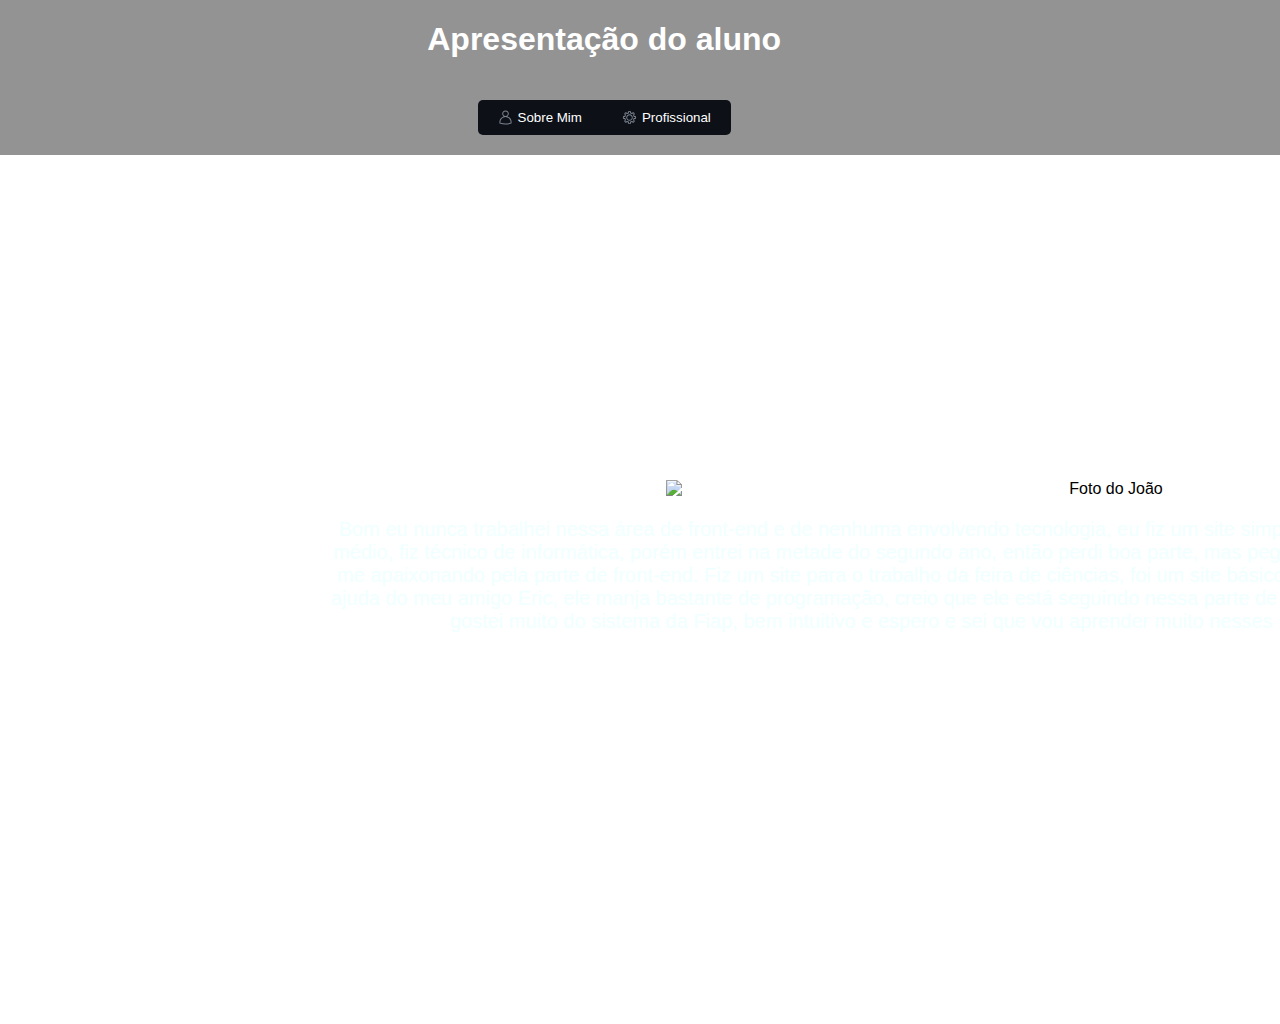
==== profissional.html @ da58df7d "primeiro commit" ====
<!DOCTYPE html>
<html lang="pt-br">
<head>
    <meta charset="UTF-8">
    <meta http-equiv="X-UA-Compatible" content="IE=edge">
    <meta name="viewport" content="width=device-width, initial-scale=1.0">
    <title>Profissional</title>
    <link rel="stylesheet" href="profissional.css">
</head>
<body>
    <header>
        <h1 class="apresentacao">Apresentação do aluno</h1>
        <nav>
          <main class="main__nav">
          <div class="input">
            <a href="sobre.html" class="link"><button class="value">
              <svg
                viewBox="0 0 16 16"
                xmlns="http://www.w3.org/2000/svg"
                data-name="Layer 2"
              >
                <path
                  fill="#7D8590"
                  d="m1.5 13v1a.5.5 0 0 0 .3379.4731 18.9718 18.9718 0 0 0 6.1621 1.0269 18.9629 18.9629 0 0 0 6.1621-1.0269.5.5 0 0 0 .3379-.4731v-1a6.5083 6.5083 0 0 0 -4.461-6.1676 3.5 3.5 0 1 0 -4.078 0 6.5083 6.5083 0 0 0 -4.461 6.1676zm4-9a2.5 2.5 0 1 1 2.5 2.5 2.5026 2.5026 0 0 1 -2.5-2.5zm2.5 3.5a5.5066 5.5066 0 0 1 5.5 5.5v.6392a18.08 18.08 0 0 1 -11 0v-.6392a5.5066 5.5066 0 0 1 5.5-5.5z"
                ></path>
              </svg>
              Sobre Mim
            </button></a>
            <a href="profissional.html" class="link"><button class="value">
              <svg id="Line" viewBox="0 0 32 32" xmlns="http://www.w3.org/2000/svg">
                <path
                  fill="#7D8590"
                  id="XMLID_1646_"
                  d="m17.074 30h-2.148c-1.038 0-1.914-.811-1.994-1.846l-.125-1.635c-.687-.208-1.351-.484-1.985-.824l-1.246 1.067c-.788.677-1.98.631-2.715-.104l-1.52-1.52c-.734-.734-.78-1.927-.104-2.715l1.067-1.246c-.34-.635-.616-1.299-.824-1.985l-1.634-.125c-1.035-.079-1.846-.955-1.846-1.993v-2.148c0-1.038.811-1.914 1.846-1.994l1.635-.125c.208-.687.484-1.351.824-1.985l-1.068-1.247c-.676-.788-.631-1.98.104-2.715l1.52-1.52c.734-.734 1.927-.779 2.715-.104l1.246 1.067c.635-.34 1.299-.616 1.985-.824l.125-1.634c.08-1.034.956-1.845 1.994-1.845h2.148c1.038 0 1.914.811 1.994 1.846l.125 1.635c.687.208 1.351.484 1.985.824l1.246-1.067c.787-.676 1.98-.631 2.715.104l1.52 1.52c.734.734.78 1.927.104 2.715l-1.067 1.246c.34.635.616 1.299.824 1.985l1.634.125c1.035.079 1.846.955 1.846 1.993v2.148c0 1.038-.811 1.914-1.846 1.994l-1.635.125c-.208.687-.484 1.351-.824 1.985l1.067 1.246c.677.788.631 1.98-.104 2.715l-1.52 1.52c-.734.734-1.928.78-2.715.104l-1.246-1.067c-.635.34-1.299.616-1.985.824l-.125 1.634c-.079 1.035-.955 1.846-1.993 1.846zm-5.835-6.373c.848.53 1.768.912 2.734 1.135.426.099.739.462.772.898l.18 2.341 2.149-.001.18-2.34c.033-.437.347-.8.772-.898.967-.223 1.887-.604 2.734-1.135.371-.232.849-.197 1.181.089l1.784 1.529 1.52-1.52-1.529-1.784c-.285-.332-.321-.811-.089-1.181.53-.848.912-1.768 1.135-2.734.099-.426.462-.739.898-.772l2.341-.18h-.001v-2.148l-2.34-.18c-.437-.033-.8-.347-.898-.772-.223-.967-.604-1.887-1.135-2.734-.232-.37-.196-.849.089-1.181l1.529-1.784-1.52-1.52-1.784 1.529c-.332.286-.81.321-1.181.089-.848-.53-1.768-.912-2.734-1.135-.426-.099-.739-.462-.772-.898l-.18-2.341-2.148.001-.18 2.34c-.033.437-.347.8-.772.898-.967.223-1.887.604-2.734 1.135-.37.232-.849.197-1.181-.089l-1.785-1.529-1.52 1.52 1.529 1.784c.285.332.321.811.089 1.181-.53.848-.912 1.768-1.135 2.734-.099.426-.462.739-.898.772l-2.341.18.002 2.148 2.34.18c.437.033.8.347.898.772.223.967.604 1.887 1.135 2.734.232.37.196.849-.089 1.181l-1.529 1.784 1.52 1.52 1.784-1.529c.332-.287.813-.32 1.18-.089z"
                ></path>
                <path
                  id="XMLID_1645_"
                  fill="#7D8590"
                  d="m16 23c-3.859 0-7-3.141-7-7s3.141-7 7-7 7 3.141 7 7-3.141 7-7 7zm0-12c-2.757 0-5 2.243-5 5s2.243 5 5 5 5-2.243 5-5-2.243-5-5-5z"
                ></path>
              </svg>
              Profissional
            </button></a>
          </div>
        </main>
        </nav>
    </header>
    <main class="sobre">
        <section class="sec__sobre">
            <h1 class="sobre__titulo">Sobre o Profissional</h1>
            <img src="img/eu.png.jpg" alt="Foto do João" class="foto__joao">
            <p class="paragrafo__titulo">Bom eu nunca trabalhei nessa área de front-end e de nenhuma envolvendo tecnologia,
              eu fiz um site simples quando estava no ensino médio, fiz técnico de informática, porém entrei na metade do segundo ano,
              então perdi boa parte, mas peguei a parte de UI/UX e acabei me apaixonando pela parte de front-end.
              Fiz um site para o trabalho da feira de ciências, foi um site básico, mas ficou legal, tive grande ajuda do meu amigo Eric,
              ele manja bastante de programação, creio que ele está seguindo nessa parte de UI/UX também.
              Enfim, é isso, gostei muito do sistema da Fiap, bem intuitivo e espero e sei que vou aprender muito nesses 2 anos de curso.
            </p>
        </section>
    </main>
</body>
</html>
---- profissional.css ----
html{
    width: 1740px;
    height: 1024px;
  }
  
  body {
      font-family: Arial, sans-serif;
      margin: 0;
      padding: 0;
      display: flex;
      flex-direction: column;
      height: 100vh;
      background-image: url(img/guitar.png);
      background-size: cover;
      background-repeat: no-repeat;
      background-attachment: fixed;
      margin: 0;
      padding: 0;
      display: flex;
      justify-content: center;
      align-items: center;
      height: 100vh; 
      overflow: hidden; 
  }
  
  header {
    position: fixed;
    top: 0;
    left: -7.8%;
    right: 0;
    width: 110%;
    background-color: rgba(0, 0, 0, 0.425); 
    z-index: 1000; 
    text-align: center;
    position: absolute;
    top: 0;
  }
  
  nav {
    display: flex;
    justify-content: center;
    align-items: center;
    background-color: transparent;
    width: 100%;
  }
  
  main {
      padding: 20px;
      flex-grow: 1;
      text-align: center;
  }
  
  .sec__sobre{
    text-align: center;
    margin: 0 auto; 
    width: 80%; 
    margin-bottom: 20px;
  }
  
  .foto__joao{
    display: block;
      margin: 0 auto; /* Centraliza horizontalmente */
      margin-left: 35%; /* Move a foto um pouco para a esquerda */
  }
  
  .sobre {
      text-align: center;
      display: flex;
      justify-content: center;
      flex-direction: column;
      align-items: center;
      margin-top: 10%;
  }
  
  .sobre__titulo{
    color: white;
    margin-bottom: 20px;
    margin-left: 5%;
  }
  
  .paragrafo__titulo{
      color: azure;
      margin-bottom: 20px;
      font-size: 20px;
      margin-left: 10%;
  }
  .input {
    display: flex;
    flex-direction: row;
    width: auto;
    background-color: #0d1117;
    justify-content: center;
    border-radius: 5px;
    align-items: center;
    margin: 0 auto;
  }
  
  .value {
    background-color: transparent;
    border: none;
    padding: 10px;
    color: white;
    display: flex;
    align-items: center;
    gap: 5px;
    cursor: pointer;
    border-radius: 4px;
    margin: 0 10px 0 10px;
    
  }
  
  .value:not(:active):hover,
  .value:focus {
    background-color: #21262c;
  }
  
  .value:focus,
  .value:active {
    background-color: #1a1f24;
    outline: none;
  }
  
  .value::before {
    content: "";
    position: absolute;
    top: 5px;
    left: -10px;
    width: 5px;
    height: 80%;
    background-color: #2f81f7;
    border-radius: 5px;
    opacity: 0;
  }
  
  .value:focus::before,
  .value:active::before {
    opacity: 1;
  }
  
  .value svg {
    width: 15px;
  }
  
  .main__nav{
    display: flex;
    justify-content: center;
    padding: 20px 0;
    
  }
  
  .link{
    text-decoration: none;
    color: #000000;
  }
  
  .apresentacao{
    color: white;
  }
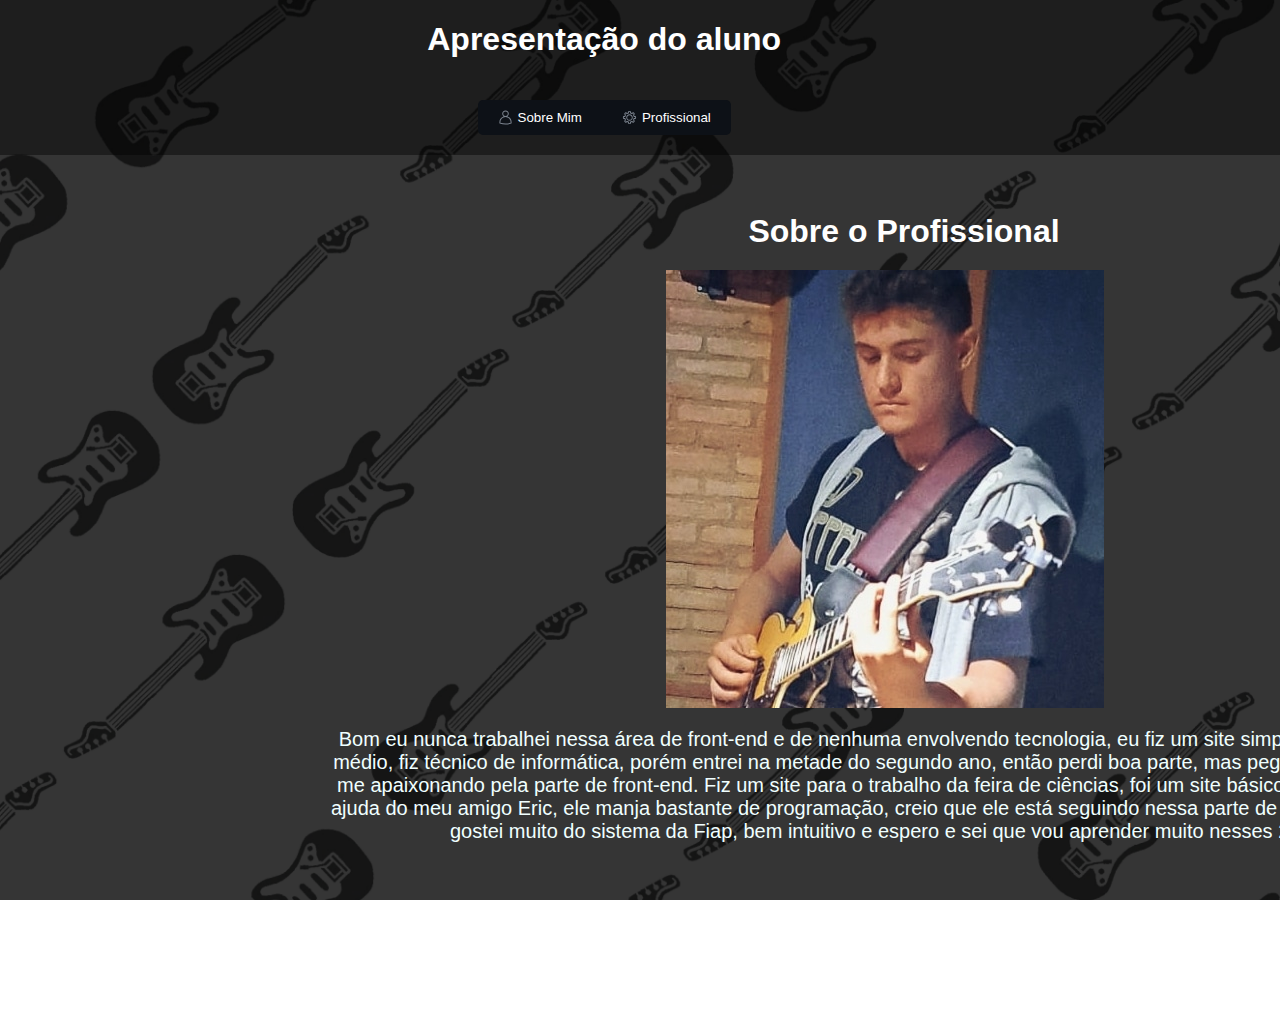
==== commit 203d9399: "alterando documentos" ====
--- a/profissional.html
+++ b/profissional.html
@@ -5,7 +5,7 @@
     <meta http-equiv="X-UA-Compatible" content="IE=edge">
     <meta name="viewport" content="width=device-width, initial-scale=1.0">
     <title>Profissional</title>
-    <link rel="stylesheet" href="profissional.css">
+    <link rel="stylesheet" href="./assets/profissional.css">
 </head>
 <body>
     <header>
--- a/assets/profissional.css
+++ b/assets/profissional.css
@@ -0,0 +1,158 @@
+html{
+    width: 1740px;
+    height: 1024px;
+  }
+  
+  body {
+      font-family: Arial, sans-serif;
+      margin: 0;
+      padding: 0;
+      display: flex;
+      flex-direction: column;
+      height: 100vh;
+      background-image: url(/img/guitar.png);
+      background-size: cover;
+      background-repeat: no-repeat;
+      background-attachment: fixed;
+      margin: 0;
+      padding: 0;
+      display: flex;
+      justify-content: center;
+      align-items: center;
+      height: 100vh; 
+      overflow: hidden; 
+  }
+  
+  header {
+    position: fixed;
+    top: 0;
+    left: -7.8%;
+    right: 0;
+    width: 110%;
+    background-color: rgba(0, 0, 0, 0.425); 
+    z-index: 1000; 
+    text-align: center;
+    position: absolute;
+    top: 0;
+  }
+  
+  nav {
+    display: flex;
+    justify-content: center;
+    align-items: center;
+    background-color: transparent;
+    width: 100%;
+  }
+  
+  main {
+      padding: 20px;
+      flex-grow: 1;
+      text-align: center;
+  }
+  
+  .sec__sobre{
+    text-align: center;
+    margin: 0 auto; 
+    width: 80%; 
+    margin-bottom: 20px;
+  }
+  
+  .foto__joao{
+    display: block;
+      margin: 0 auto; /* Centraliza horizontalmente */
+      margin-left: 35%; /* Move a foto um pouco para a esquerda */
+  }
+  
+  .sobre {
+      text-align: center;
+      display: flex;
+      justify-content: center;
+      flex-direction: column;
+      align-items: center;
+      margin-top: 10%;
+  }
+  
+  .sobre__titulo{
+    color: white;
+    margin-bottom: 20px;
+    margin-left: 5%;
+  }
+  
+  .paragrafo__titulo{
+      color: azure;
+      margin-bottom: 20px;
+      font-size: 20px;
+      margin-left: 10%;
+  }
+  .input {
+    display: flex;
+    flex-direction: row;
+    width: auto;
+    background-color: #0d1117;
+    justify-content: center;
+    border-radius: 5px;
+    align-items: center;
+    margin: 0 auto;
+  }
+  
+  .value {
+    background-color: transparent;
+    border: none;
+    padding: 10px;
+    color: white;
+    display: flex;
+    align-items: center;
+    gap: 5px;
+    cursor: pointer;
+    border-radius: 4px;
+    margin: 0 10px 0 10px;
+    
+  }
+  
+  .value:not(:active):hover,
+  .value:focus {
+    background-color: #21262c;
+  }
+  
+  .value:focus,
+  .value:active {
+    background-color: #1a1f24;
+    outline: none;
+  }
+  
+  .value::before {
+    content: "";
+    position: absolute;
+    top: 5px;
+    left: -10px;
+    width: 5px;
+    height: 80%;
+    background-color: #2f81f7;
+    border-radius: 5px;
+    opacity: 0;
+  }
+  
+  .value:focus::before,
+  .value:active::before {
+    opacity: 1;
+  }
+  
+  .value svg {
+    width: 15px;
+  }
+  
+  .main__nav{
+    display: flex;
+    justify-content: center;
+    padding: 20px 0;
+    
+  }
+  
+  .link{
+    text-decoration: none;
+    color: #000000;
+  }
+  
+  .apresentacao{
+    color: white;
+  }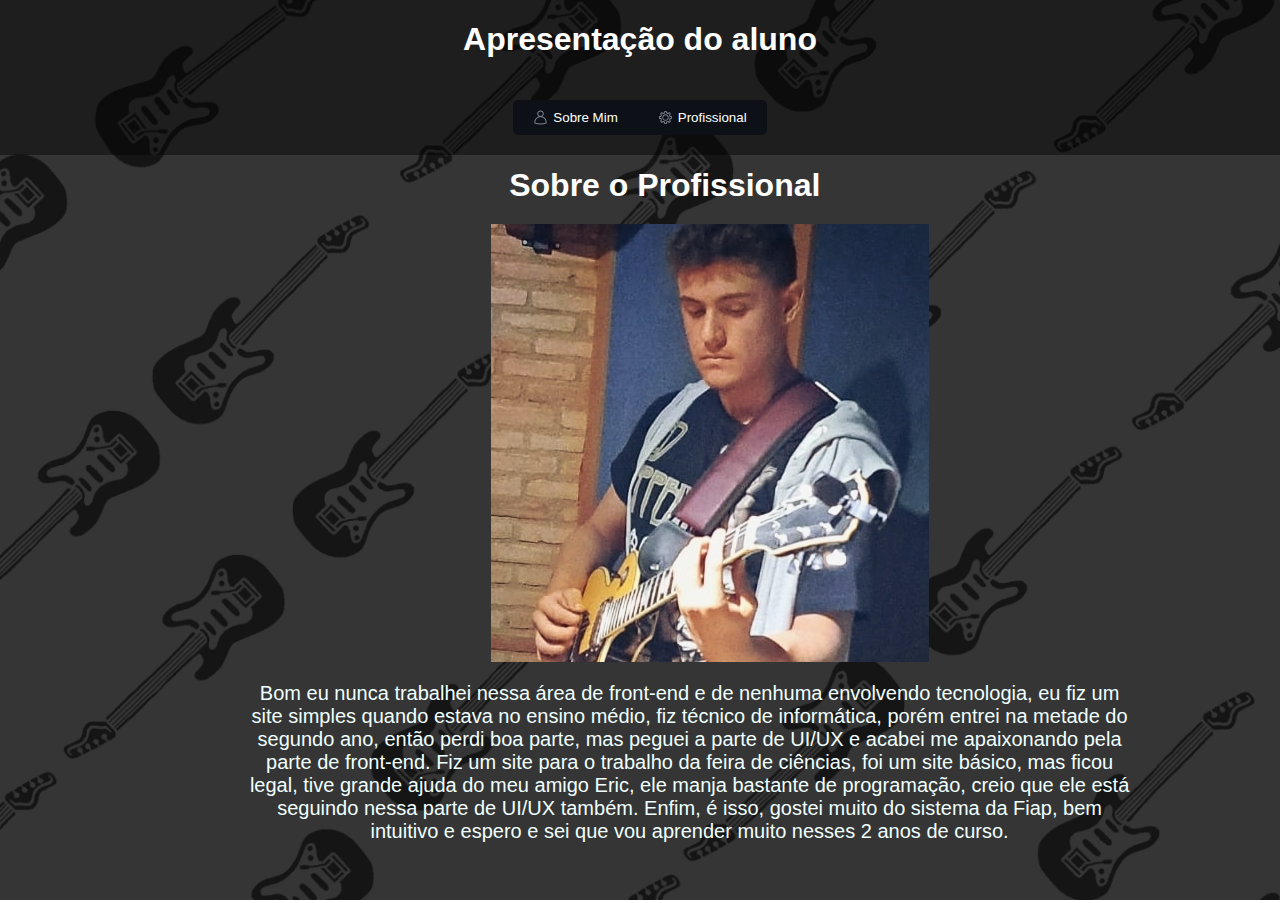
==== commit d7a2a461: "alteração css" ====
--- a/profissional.html
+++ b/profissional.html
@@ -9,7 +9,7 @@
 </head>
 <body>
     <header>
-        <h1 class="apresentacao">Apresentação do aluno</h1>
+      <a href="index.html" class="link1"><h1 class="apresentacao">Apresentação do aluno</h1></a>
         <nav>
           <main class="main__nav">
           <div class="input">
--- a/assets/profissional.css
+++ b/assets/profissional.css
@@ -1,8 +1,4 @@
-html{
-    width: 1740px;
-    height: 1024px;
-  }
-  
+
   body {
       font-family: Arial, sans-serif;
       margin: 0;
@@ -23,10 +19,14 @@
       overflow: hidden; 
   }
   
+  .link1{
+    text-decoration: none;
+  }
+
   header {
     position: fixed;
     top: 0;
-    left: -7.8%;
+    left: -5%;
     right: 0;
     width: 110%;
     background-color: rgba(0, 0, 0, 0.425); 
